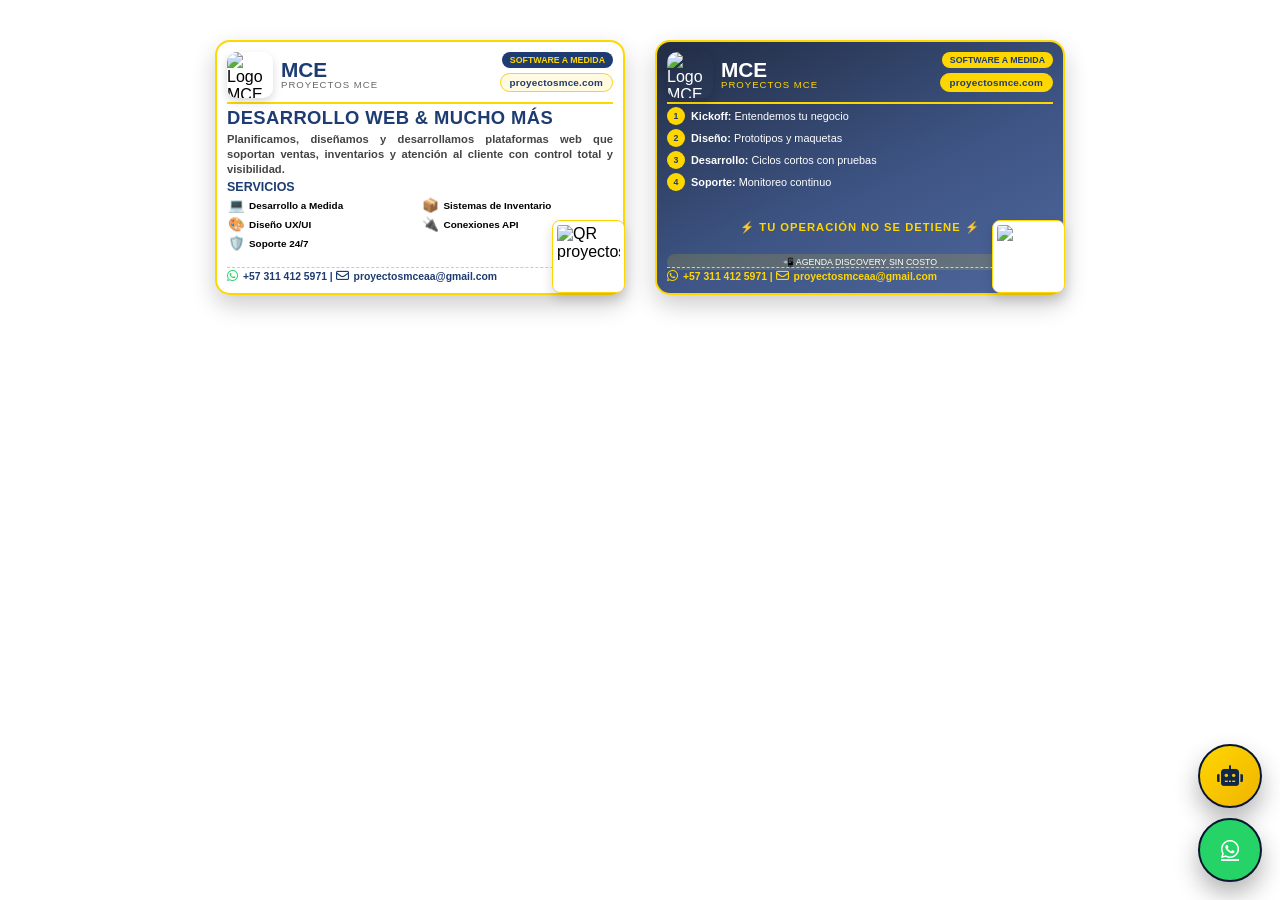
==== index.html @ c93825fc "fact" ====
<!DOCTYPE html>
<html lang="es">
<head>
    <meta charset="UTF-8">
    <meta name="viewport" content="width=device-width, initial-scale=1.0">
    <title>Tarjetas Proyectos MCE - Icono WhatsApp Real</title>
    <!-- Font Awesome para el icono de WhatsApp -->
    <link rel="stylesheet" href="https://cdnjs.cloudflare.com/ajax/libs/font-awesome/6.0.0-beta3/css/all.min.css">
    <style>
        * {
            margin: 0;
            padding: 0;
            box-sizing: border-box;
            font-family: 'Segoe UI', Roboto, Arial, sans-serif;
        }
        
        body {
            background: white;
            display: flex;
            justify-content: center;
            align-items: center;
            flex-wrap: wrap;
            gap: 30px;
            padding: 40px 20px;
        }
        
        .business-card {
            width: 410px;
            height: 255px;
            border-radius: 15px;
            box-shadow: 0 10px 25px rgba(0,0,0,0.2);
            padding: 10px;
            display: flex;
            flex-direction: column;
            justify-content: space-between;
            background: white;
            background-size: cover;
            background-position: center;
            background-repeat: no-repeat;
        }
        
        /* TARJETA DELANTERA - FONDO BLANCO */
        .front-card {
            /* Gradiente translúcido + imagen; se dibujan de arriba hacia abajo */
            background-image:
                linear-gradient(125deg, rgba(255,255,255,0.92) 0%, rgba(255,255,255,0.85) 60%, rgba(255,255,255,0.78) 100%),
                url("mce.jpg"),
                url("mce.png"),
                url("mce.jpeg"),
                url("fondo.jpeg"); /* fallback si no está el archivo mce */
            border: 2px solid #ffd700;
        }
        
        /* TARJETA TRASERA - FONDO AZUL */
        .back-card {
            background-image:
                linear-gradient(155deg, rgba(10,22,48,0.9) 0%, rgba(18,46,104,0.82) 55%, rgba(30,60,130,0.78) 100%),
                url("mce.jpg"),
                url("mce.png"),
                url("mce.jpeg"),
                url("fondo.jpeg"); /* fallback */
            border: 2px solid #ffd700;
            color: white;
        }
        
        .card-header {
            display: flex;
            justify-content: space-between;
            align-items: flex-start;
            border-bottom: 2px solid #ffd700;
            padding-bottom: 4px;
        }
        
        .logo {
            display: flex;
            align-items: center;
            gap: 8px;
        }
        
        .logo-img {
            width: 46px;
            height: 46px;
            border-radius: 10px;
            object-fit: cover;
            box-shadow: 0 4px 10px rgba(0,0,0,0.15);
        }
        
        .logo-text {
            line-height: 1.05;
        }
        
        .logo h2 {
            font-size: 1.3rem;
            font-weight: 800;
            color: #1e3c72;
            line-height: 1;
        }
        
        .back-card .logo h2 {
            color: white;
        }
        
        .logo p {
            font-size: 0.6rem;
            color: #666;
            letter-spacing: 1px;
        }
        
        .back-card .logo p {
            color: #ffd700;
        }
        
        .header-right {
            display: flex;
            flex-direction: column;
            align-items: flex-end;
            gap: 5px;
        }
        
        .slogan-tag {
            background: #1e3c72;
            color: #ffd700;
            padding: 3px 8px;
            border-radius: 20px;
            font-size: 0.55rem;
            font-weight: bold;
        }
        
        .back-card .slogan-tag {
            background: #ffd700;
            color: #1e3c72;
        }
        
        .domain-tag {
            border: 1px solid #ffd700;
            color: #1e3c72;
            padding: 3px 9px;
            border-radius: 14px;
            font-size: 0.62rem;
            font-weight: 700;
            letter-spacing: 0.2px;
            background: rgba(255,215,0,0.12);
        }
        
        .back-card .domain-tag {
            background: #ffd700;
            color: #1e3c72;
            border-color: #ffd700;
        }
        
        .card-body {
            flex: 1;
            display: flex;
            flex-direction: column;
            gap: 3px;
            margin-top: 3px;
        }
        
        .main-title {
            font-size: 1.15rem;
            font-weight: bold;
            color: #1e3c72;
            text-transform: uppercase;
            letter-spacing: 0.4px;
            white-space: normal;
        }
        
        .back-card .main-title {
            color: #ffd700;
        }
        
        /* Empuja el slogan/CTA hacia la parte baja del cuerpo en la tarjeta trasera */
        .back-card .card-body {
            justify-content: space-between;
        }
        
        .description-text {
            font-size: 0.7rem;
            color: #444;
            line-height: 1.35;
            text-align: justify;
        }
        
        .back-card .description-text {
            color: #ffd700;
            opacity: 0.9;
        }
        
        .sub-title {
            font-size: 0.78rem;
            font-weight: 600;
            color: #1e3c72;
            text-transform: uppercase;
        }
        
        .back-card .sub-title {
            color: #ffd700;
        }
        
        .services-grid {
            display: grid;
            grid-template-columns: repeat(2, 1fr);
            gap: 3px;
            flex: 1;
        }

        .services-with-qr {
            display: flex;
            align-items: flex-start;
            gap: 10px;
            width: 100%;
        }
        
        .qr-inline {
            width: 72px;
            height: 72px;
            padding: 5px;
            border-radius: 10px;
            background: white;
            border: 1px solid #ffd700;
            box-shadow: 0 6px 12px rgba(0,0,0,0.15);
            flex-shrink: 0;
            align-self: flex-start;
            margin-left: auto;
            margin-right: -12px; /* pega el QR al borde derecho */
        }

        .qr-contact-front {
            position: absolute;
            right: -12px;
            bottom: -10px;
            width: 73px !important;
            height: 73px !important;
            padding: 5px;
            border-radius: 10px;
            background: white;
            border: 1px solid #ffd700;
            box-shadow: 0 6px 12px rgba(0,0,0,0.15);
        }
        
        .service-item {
            display: flex;
            align-items: center;
            gap: 4px;
            font-size: 0.62rem;
        }
        
        .service-icon {
            font-size: 0.85rem;
            width: 18px;
            text-align: center;
        }
        
        .contact-section {
            border-top: 1px dashed #ffd700;
            padding-top: 2px;
            margin-top: -3px;
        }

        .front-card .contact-section,
        .back-card .contact-section {
            display: flex;
            gap: 8px;
        }
        
        .contact-data {
            font-weight: 600;
            color: #1e3c72;
            font-size: 0.65rem;
            text-align: right;
            white-space: normal;
            overflow-wrap: anywhere;
            line-height: 1.25;
        }
        
        /* Ajustes para que el contacto no se salga en la tarjeta blanca */
        .front-card .contact-section {
            position: relative;
            flex-wrap: wrap;
            justify-content: flex-start;
            align-items: flex-start;
            gap: 6px;
            margin-top: 2px;
            padding-right: 94px; /* espacio reservado para el QR */
        }
        
        .front-card .contact-data {
            width: 100%;
            max-width: 100%;
            text-align: left;
        }

        .back-card .contact-data {
            color: #ffd700;
            text-align: left;
        }

        .back-card .contact-section {
            position: relative;
            justify-content: flex-start;
            align-items: flex-start;
            padding-right: 94px; /* espacio reservado para el QR */
        }

        .qr-contact-back {
            position: absolute;
            right: -12px;
            bottom: -10px;
            width: 73px !important;
            height: 73px !important;
            padding: 5px;
            border-radius: 10px;
            background: white;
            border: 1px solid #ffd700;
            box-shadow: 0 6px 12px rgba(0,0,0,0.15);
        }
        
        .qr-code {
            width: 52px;
            height: 52px;
            padding: 4px;
            border-radius: 8px;
            background: white;
            border: 1px solid #ffd700;
            box-shadow: 0 6px 12px rgba(0,0,0,0.15);
            flex-shrink: 0;
        }
        
        .whatsapp-icon {
            color: #25D366;
            font-size: 0.8rem;
            margin-right: 2px;
        }
        
        .email-icon {
            font-size: 0.8rem;
            margin-right: 2px;
        }
        
        .back-card .whatsapp-icon,
        .back-card .email-icon {
            color: #ffd700;
        }
        
        .process-steps {
            display: flex;
            flex-direction: column;
            gap: 4px;
            flex: 1;
        }

        .steps-with-qr {
            display: flex;
            gap: 12px;
            align-items: flex-start;
            width: 100%;
        }
        
        .step-item {
            display: flex;
            align-items: center;
            gap: 6px;
            font-size: 0.68rem;
        }
        
        .step-number {
            background: #ffd700;
            color: #1e3c72;
            width: 18px;
            height: 18px;
            border-radius: 50%;
            display: flex;
            align-items: center;
            justify-content: center;
            font-weight: bold;
            font-size: 0.55rem;
            flex-shrink: 0;
        }
        
        .slogan-final {
            font-size: 0.7rem;
            font-weight: bold;
            color: #ffd700;
            text-align: center;
            text-transform: uppercase;
            letter-spacing: 1px;
            margin: 12px 0 2px 0; /* más cerca del CTA */
        }

        /* Botones flotantes y asistente */
        .floating-buttons {
            position: fixed;
            bottom: 18px;
            right: 18px;
            display: flex;
            flex-direction: column;
            gap: 10px;
            z-index: 99999;
        }

        .float-btn {
            width: 64px;
            height: 64px;
            border-radius: 50%;
            border: none;
            cursor: pointer;
            color: #fff;
            display: grid;
            place-items: center;
            box-shadow: 0 10px 20px rgba(0,0,0,0.25);
            transition: transform 0.15s ease, box-shadow 0.15s ease;
            border: 2px solid #0a1630;
            font-size: 1.3rem;
        }

        .float-btn:hover {
            transform: translateY(-2px);
            box-shadow: 0 12px 24px rgba(0,0,0,0.3);
        }

        .float-btn.assistant {
            background: linear-gradient(135deg, #ffd700, #f0b400);
            color: #0f274b;
            box-shadow: 0 12px 24px rgba(0,0,0,0.3);
        }

        .float-btn.whatsapp {
            background: #25D366;
            box-shadow: 0 12px 24px rgba(0,0,0,0.3);
        }

        .assistant-panel {
            position: fixed;
            bottom: 90px;
            right: 20px;
            width: 320px;
            max-height: 420px;
            background: #ffffff;
            border: 1px solid #e3e9f3;
            box-shadow: 0 18px 36px rgba(0,0,0,0.25);
            border-radius: 14px;
            display: none;
            flex-direction: column;
            overflow: hidden;
            z-index: 9998;
        }

        .assistant-panel.open {
            display: flex;
        }

        .assistant-header {
            background: linear-gradient(135deg, #0a1630, #12325f);
            color: white;
            padding: 10px 12px;
            display: flex;
            justify-content: space-between;
            align-items: center;
            font-weight: 700;
            font-size: 0.95rem;
        }

        .assistant-body {
            padding: 12px;
            display: grid;
            gap: 10px;
            font-size: 0.9rem;
            color: #1b2b48;
        }

        .assistant-answer {
            background: #f5f7fb;
            border: 1px solid #e3e9f3;
            border-radius: 10px;
            padding: 10px;
            min-height: 60px;
            line-height: 1.4;
        }

        .assistant-input {
            display: flex;
            gap: 8px;
        }

        .assistant-input input {
            flex: 1;
            padding: 10px 12px;
            border-radius: 10px;
            border: 1px solid #d4dce7;
            font-size: 0.9rem;
        }

        .assistant-input button {
            padding: 10px 12px;
            border-radius: 10px;
            border: none;
            background: #0f274b;
            color: #ffd700;
            font-weight: 700;
            cursor: pointer;
        }
    </style>
</head>
<body>
    <!-- TARJETA DELANTERA - FONDO BLANCO -->
    <div class="business-card front-card">
        <div class="card-header">
            <div class="logo">
                <img src="MCE.jpg" alt="Logo MCE" class="logo-img">
                <div class="logo-text">
                    <h2>MCE</h2>
                    <p>PROYECTOS MCE</p>
                </div>
            </div>
            <div class="header-right">
                <div class="slogan-tag">SOFTWARE A MEDIDA</div>
                <div class="domain-tag">proyectosmce.com</div>
            </div>
        </div>
        
        <div class="card-body">
            <div class="main-title">DESARROLLO WEB & MUCHO MÁS</div>
            
            <div class="description-text">
                <strong>Planificamos, diseñamos y desarrollamos plataformas web que soportan ventas, inventarios y atención al cliente con control total y visibilidad.</strong>
            </div>
            
            <div class="sub-title">SERVICIOS</div>
            
            <div class="services-with-qr">
                <div class="services-grid">
                    <div class="service-item">
                        <span class="service-icon">💻</span>
                        <span><strong>Desarrollo a Medida</strong></span>
                    </div>
                    <div class="service-item">
                        <span class="service-icon">📦</span>
                        <span><strong>Sistemas de Inventario</strong></span>
                    </div>
                    <div class="service-item">
                        <span class="service-icon">🎨</span>
                        <span><strong>Diseño UX/UI</strong></span>
                    </div>
                    <div class="service-item">
                        <span class="service-icon">🔌</span>
                        <span><strong>Conexiones API</strong></span>
                    </div>
                    <div class="service-item">
                        <span class="service-icon">🛡️</span>
                        <span><strong>Soporte 24/7</strong></span>
                    </div>
                </div>
            </div>
        </div>
        
        <!-- CONTACTO CON WHATSAPP Y SOBRE -->
        <div class="contact-section">
            <div class="contact-data">
                <i class="fab fa-whatsapp whatsapp-icon"></i> +57 311 412 5971  |  <i class="far fa-envelope email-icon"></i> proyectosmceaa@gmail.com
            </div>
            <img class="qr-code qr-contact-front" src="https://api.qrserver.com/v1/create-qr-code/?size=200x200&data=https%3A%2F%2Fproyectosmce.infinityfree.me" alt="QR proyectosmce.infinityfree.me">
        </div>
    </div>
    
    <!-- TARJETA TRASERA - FONDO AZUL -->
    <div class="business-card back-card">
        <div class="card-header">
            <div class="logo">
                <img src="MCE.jpg" alt="Logo MCE" class="logo-img">
                <div class="logo-text">
                    <h2>MCE</h2>
                    <p>PROYECTOS MCE</p>
                </div>
            </div>
            <div class="header-right">
                <div class="slogan-tag">SOFTWARE A MEDIDA</div>
                <div class="domain-tag">proyectosmce.com</div>
            </div>
        </div>
        
                        <div class="card-body">
            <div class="steps-with-qr">
                <div class="process-steps">
                    <div class="step-item">
                        <span class="step-number">1</span>
                        <span><strong>Kickoff:</strong> Entendemos tu negocio</span>
                    </div>
                    <div class="step-item">
                        <span class="step-number">2</span>
                        <span><strong>Diseño:</strong> Prototipos y maquetas</span>
                    </div>
                    <div class="step-item">
                        <span class="step-number">3</span>
                        <span><strong>Desarrollo:</strong> Ciclos cortos con pruebas</span>
                    </div>
                    <div class="step-item">
                        <span class="step-number">4</span>
                        <span><strong>Soporte:</strong> Monitoreo continuo</span>
                    </div>
                </div>
            </div>
            
            <div class="slogan-final">
                ⚡ TU OPERACIÓN NO SE DETIENE ⚡
            </div>
            
            <div style="background: rgba(255,215,0,0.15); padding: 3px; border-radius: 8px; font-size: 0.55rem; text-align: center;">
                📲 AGENDA DISCOVERY SIN COSTO
            </div>
        </div>
        
        <!-- CONTACTO CON WHATSAPP Y SOBRE -->
        <div class="contact-section">
            <div class="contact-data">
                <i class="fab fa-whatsapp whatsapp-icon"></i> +57 311 412 5971  |  <i class="far fa-envelope email-icon"></i> proyectosmceaa@gmail.com
            </div>
            <img class="qr-code qr-contact-back" src="https://api.qrserver.com/v1/create-qr-code/?size=200x200&data=https%3A%2F%2Fproyectosmce.infinityfree.me" alt="QR proyectosmce.infinityfree.me">
        </div>
    </div>

    <!-- Panel de asistente -->
    <div class="assistant-panel" id="assistant-panel">
        <div class="assistant-header">
            Asistente MCE
            <button id="assistant-close" style="background:none;border:none;color:#ffd700;font-weight:800;font-size:1rem;cursor:pointer;">×</button>
        </div>
        <div class="assistant-body">
            <div class="assistant-answer" id="assistant-answer">Hola, ¿en qué puedo ayudarte sobre nuestros servicios?</div>
            <div class="assistant-input">
                <input id="assistant-question" type="text" placeholder="Escribe tu pregunta..." />
                <button id="assistant-send">Enviar</button>
            </div>
        </div>
    </div>

    <!-- Botones flotantes -->
    <div class="floating-buttons">
        <button class="float-btn assistant" id="assistant-toggle" aria-label="Asistente virtual">
            <i class="fas fa-robot" aria-hidden="true"></i>
            <span style="position:absolute;opacity:0;">Asistente</span>
        </button>
        <a class="float-btn whatsapp" href="https://wa.me/573114125971" target="_blank" rel="noopener" aria-label="WhatsApp">
            <i class="fab fa-whatsapp"></i>
        </a>
    </div>
</body>

<script>
(() => {
    const panel = document.getElementById('assistant-panel');
    const toggle = document.getElementById('assistant-toggle');
    const closeBtn = document.getElementById('assistant-close');
    const sendBtn = document.getElementById('assistant-send');
    const questionInput = document.getElementById('assistant-question');
    const answerBox = document.getElementById('assistant-answer');

    const faqs = [
        { keywords: ['desarrollo', 'web', 'a medida'], answer: 'Ofrecemos desarrollo web y de software a medida, alineado a tus procesos de negocio.' },
        { keywords: ['tienda', 'ecommerce', 'online'], answer: 'Creamos tiendas online integradas con inventarios, pagos y logística.' },
        { keywords: ['inventario', 'stock', 'bodega'], answer: 'Implementamos sistemas de inventario con control de stock y trazabilidad en tiempo real.' },
        { keywords: ['diseño', 'ux', 'ui'], answer: 'Hacemos diseño UX/UI enfocado en claridad, conversión y retención de usuarios.' },
        { keywords: ['api', 'integración', 'erp', 'pasarela', 'pago', 'crm'], answer: 'Conectamos tu sistema con ERPs, pasarelas de pago y CRMs mediante APIs.' },
        { keywords: ['soporte', '24/7', 'monitoreo'], answer: 'Brindamos soporte 24/7 con monitoreo y mesa de ayuda para que tu operación no se detenga.' },
        { keywords: ['discovery', 'agenda', 'sesión'], answer: 'Agenda una sesión Discovery sin costo para revisar tu proyecto.' },
        { keywords: ['contacto', 'correo', 'email'], answer: 'Nos puedes escribir a proyectosmceaa@gmail.com o WhatsApp +57 311 412 5971.' },
    ];

    const defaultMsg = 'Solo puedo responder sobre nuestros servicios y contenidos de esta página (desarrollo web, tiendas online, inventarios, UX/UI, APIs, soporte, discovery y contacto).';

    function isRelevant(question) {
        return faqs.some(f => f.keywords.some(k => question.includes(k)));
    }

    function findAnswer(question) {
        const match = faqs.find(f => f.keywords.some(k => question.includes(k)));
        return match ? match.answer : defaultMsg;
    }

    function handleAsk() {
        const q = (questionInput.value || '').trim().toLowerCase();
        if (!q) return;
        if (!isRelevant(q)) {
            answerBox.textContent = defaultMsg;
        } else {
            answerBox.textContent = findAnswer(q);
        }
    }

    toggle.addEventListener('click', () => {
        panel.classList.toggle('open');
        if (panel.classList.contains('open')) questionInput.focus();
    });

    closeBtn.addEventListener('click', () => panel.classList.remove('open'));
    sendBtn.addEventListener('click', handleAsk);
    questionInput.addEventListener('keypress', (e) => {
        if (e.key === 'Enter') {
            e.preventDefault();
            handleAsk();
        }
    });
})();
</script>
</html>
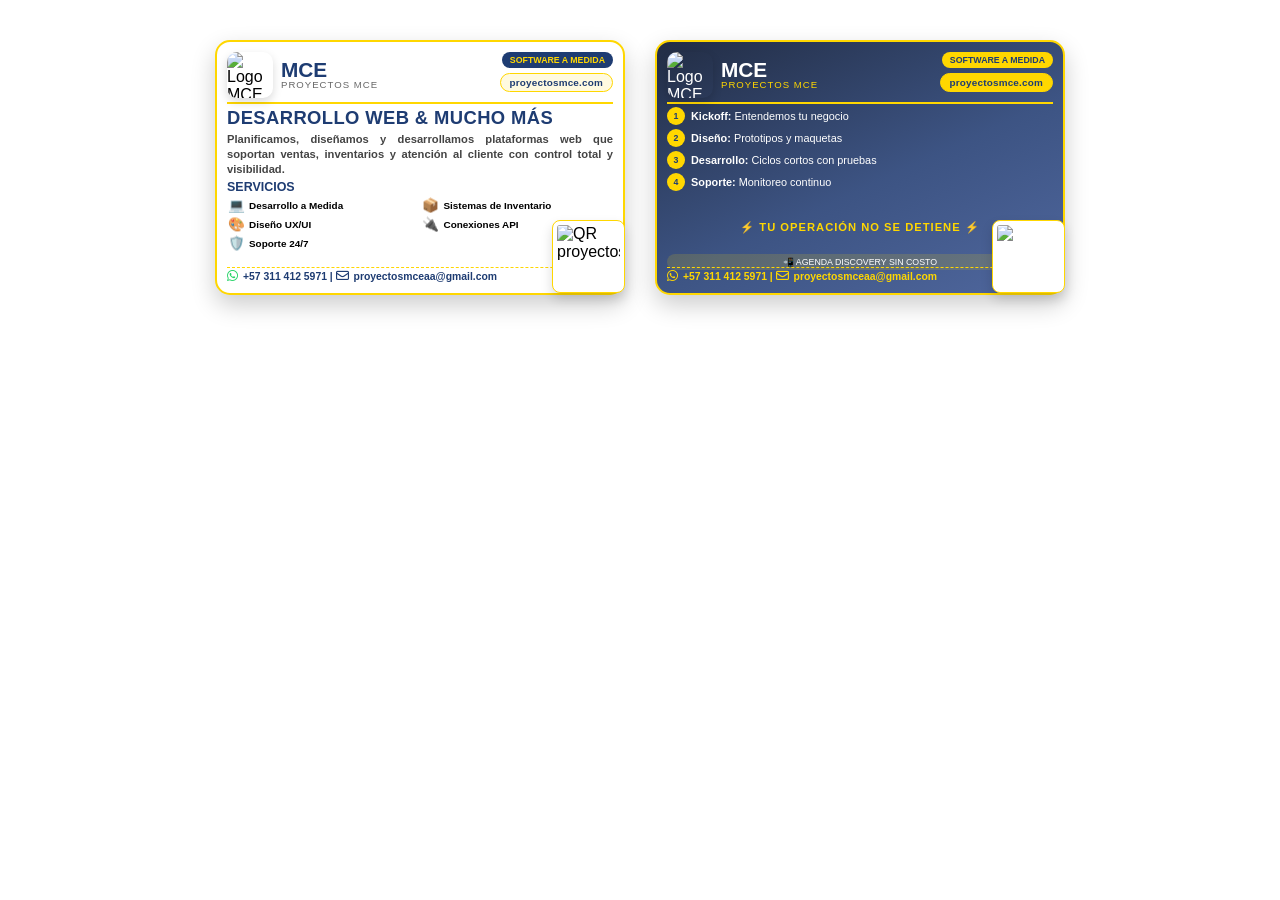
==== commit 8b2c7c21: "indeexsolotar" ====
--- a/index.html
+++ b/index.html
@@ -618,87 +618,6 @@
         </div>
     </div>
 
-    <!-- Panel de asistente -->
-    <div class="assistant-panel" id="assistant-panel">
-        <div class="assistant-header">
-            Asistente MCE
-            <button id="assistant-close" style="background:none;border:none;color:#ffd700;font-weight:800;font-size:1rem;cursor:pointer;">×</button>
-        </div>
-        <div class="assistant-body">
-            <div class="assistant-answer" id="assistant-answer">Hola, ¿en qué puedo ayudarte sobre nuestros servicios?</div>
-            <div class="assistant-input">
-                <input id="assistant-question" type="text" placeholder="Escribe tu pregunta..." />
-                <button id="assistant-send">Enviar</button>
-            </div>
-        </div>
-    </div>
-
-    <!-- Botones flotantes -->
-    <div class="floating-buttons">
-        <button class="float-btn assistant" id="assistant-toggle" aria-label="Asistente virtual">
-            <i class="fas fa-robot" aria-hidden="true"></i>
-            <span style="position:absolute;opacity:0;">Asistente</span>
-        </button>
-        <a class="float-btn whatsapp" href="https://wa.me/573114125971" target="_blank" rel="noopener" aria-label="WhatsApp">
-            <i class="fab fa-whatsapp"></i>
-        </a>
-    </div>
+    <!-- (Asistente flotante eliminado en esta versión de tarjetas) -->
 </body>
-
-<script>
-(() => {
-    const panel = document.getElementById('assistant-panel');
-    const toggle = document.getElementById('assistant-toggle');
-    const closeBtn = document.getElementById('assistant-close');
-    const sendBtn = document.getElementById('assistant-send');
-    const questionInput = document.getElementById('assistant-question');
-    const answerBox = document.getElementById('assistant-answer');
-
-    const faqs = [
-        { keywords: ['desarrollo', 'web', 'a medida'], answer: 'Ofrecemos desarrollo web y de software a medida, alineado a tus procesos de negocio.' },
-        { keywords: ['tienda', 'ecommerce', 'online'], answer: 'Creamos tiendas online integradas con inventarios, pagos y logística.' },
-        { keywords: ['inventario', 'stock', 'bodega'], answer: 'Implementamos sistemas de inventario con control de stock y trazabilidad en tiempo real.' },
-        { keywords: ['diseño', 'ux', 'ui'], answer: 'Hacemos diseño UX/UI enfocado en claridad, conversión y retención de usuarios.' },
-        { keywords: ['api', 'integración', 'erp', 'pasarela', 'pago', 'crm'], answer: 'Conectamos tu sistema con ERPs, pasarelas de pago y CRMs mediante APIs.' },
-        { keywords: ['soporte', '24/7', 'monitoreo'], answer: 'Brindamos soporte 24/7 con monitoreo y mesa de ayuda para que tu operación no se detenga.' },
-        { keywords: ['discovery', 'agenda', 'sesión'], answer: 'Agenda una sesión Discovery sin costo para revisar tu proyecto.' },
-        { keywords: ['contacto', 'correo', 'email'], answer: 'Nos puedes escribir a proyectosmceaa@gmail.com o WhatsApp +57 311 412 5971.' },
-    ];
-
-    const defaultMsg = 'Solo puedo responder sobre nuestros servicios y contenidos de esta página (desarrollo web, tiendas online, inventarios, UX/UI, APIs, soporte, discovery y contacto).';
-
-    function isRelevant(question) {
-        return faqs.some(f => f.keywords.some(k => question.includes(k)));
-    }
-
-    function findAnswer(question) {
-        const match = faqs.find(f => f.keywords.some(k => question.includes(k)));
-        return match ? match.answer : defaultMsg;
-    }
-
-    function handleAsk() {
-        const q = (questionInput.value || '').trim().toLowerCase();
-        if (!q) return;
-        if (!isRelevant(q)) {
-            answerBox.textContent = defaultMsg;
-        } else {
-            answerBox.textContent = findAnswer(q);
-        }
-    }
-
-    toggle.addEventListener('click', () => {
-        panel.classList.toggle('open');
-        if (panel.classList.contains('open')) questionInput.focus();
-    });
-
-    closeBtn.addEventListener('click', () => panel.classList.remove('open'));
-    sendBtn.addEventListener('click', handleAsk);
-    questionInput.addEventListener('keypress', (e) => {
-        if (e.key === 'Enter') {
-            e.preventDefault();
-            handleAsk();
-        }
-    });
-})();
-</script>
 </html>
